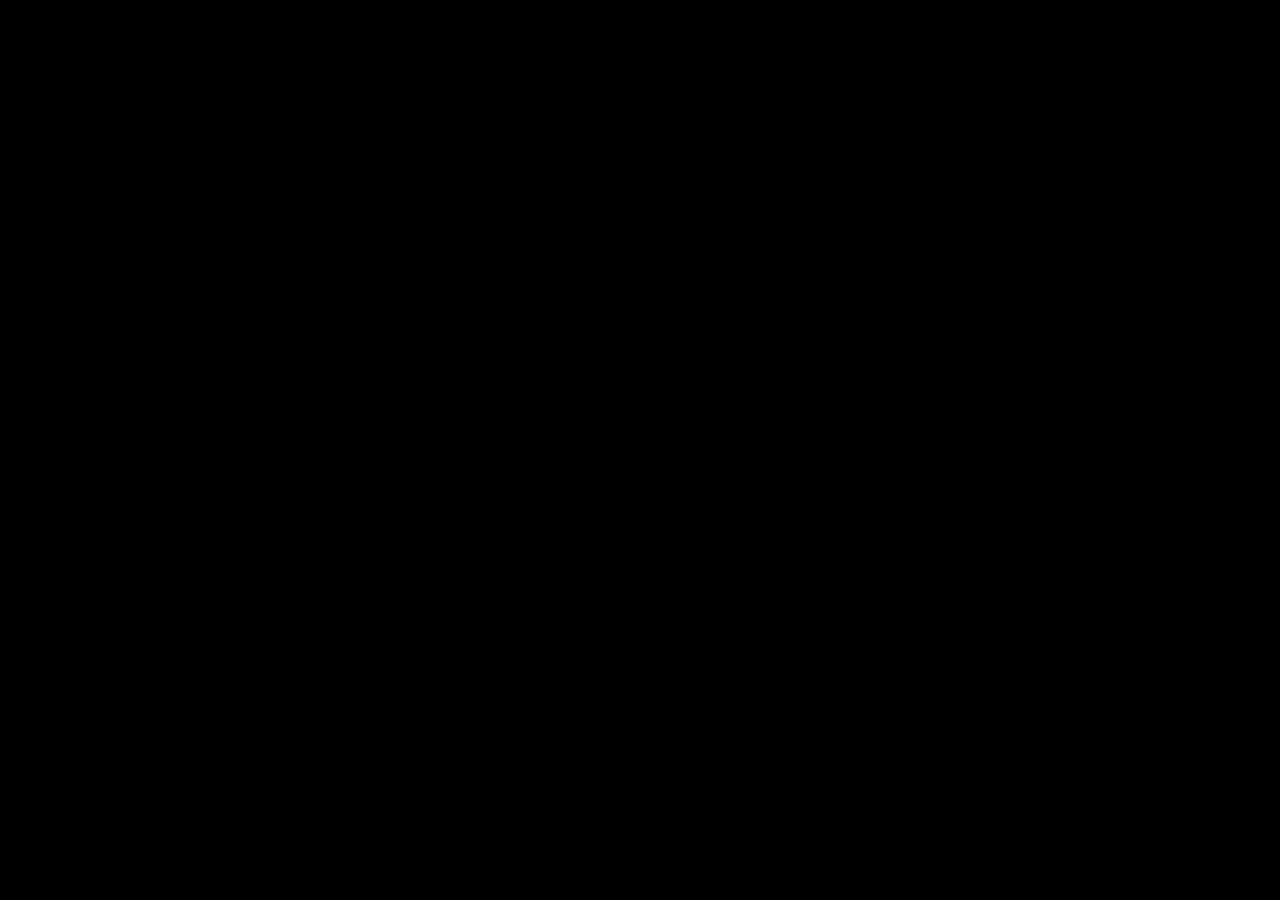
==== paginas/home.html @ 877c3e36 "finalizando o projeto socials" ====
<!DOCTYPE html>
<html lang="pt-br">
<head>
    <meta charset="UTF-8">
    <meta http-equiv="X-UA-Compatible" content="IE=edge">
    <meta name="viewport" content="width=device-width, initial-scale=1.0">
    <title>Home</title>
    <style>
        * {
            margin: 0px;
            padding: 0px;
        }

        body {
            background: black url(pacote-d013/imagens/tela-home.jpg) top center no-repeat;
            background-size: cover;
        }
    </style>
</head>
<body>
    
</body>
</html>
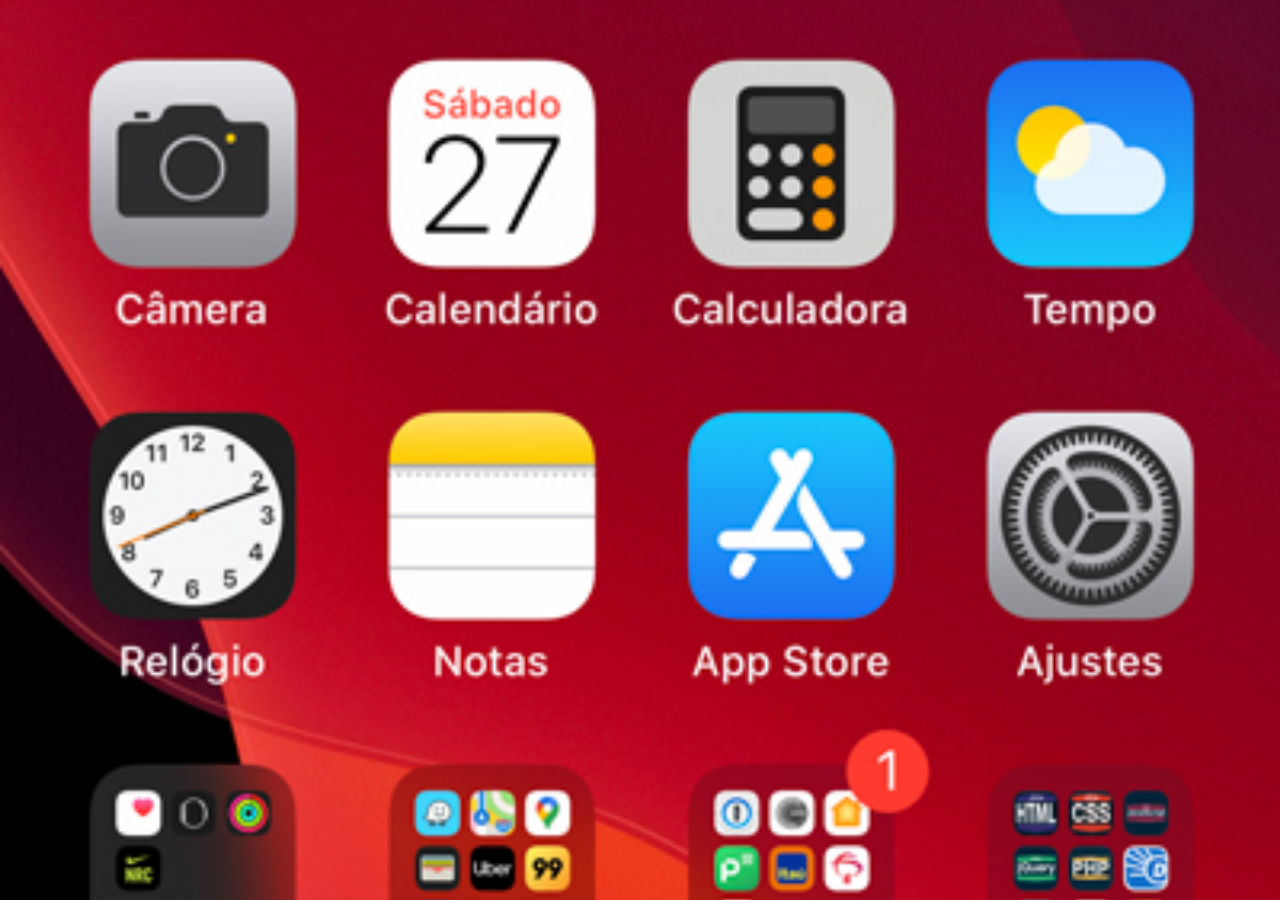
==== commit bf8cd3f5: "finalizando o projeto socials" ====
--- a/paginas/home.html
+++ b/paginas/home.html
@@ -12,7 +12,7 @@
         }
 
         body {
-            background: black url(pacote-d013/imagens/tela-home.jpg) top center no-repeat;
+            background: black url(../pacote-d013/imagens/tela-home.jpg) top center no-repeat;
             background-size: cover;
         }
     </style>
